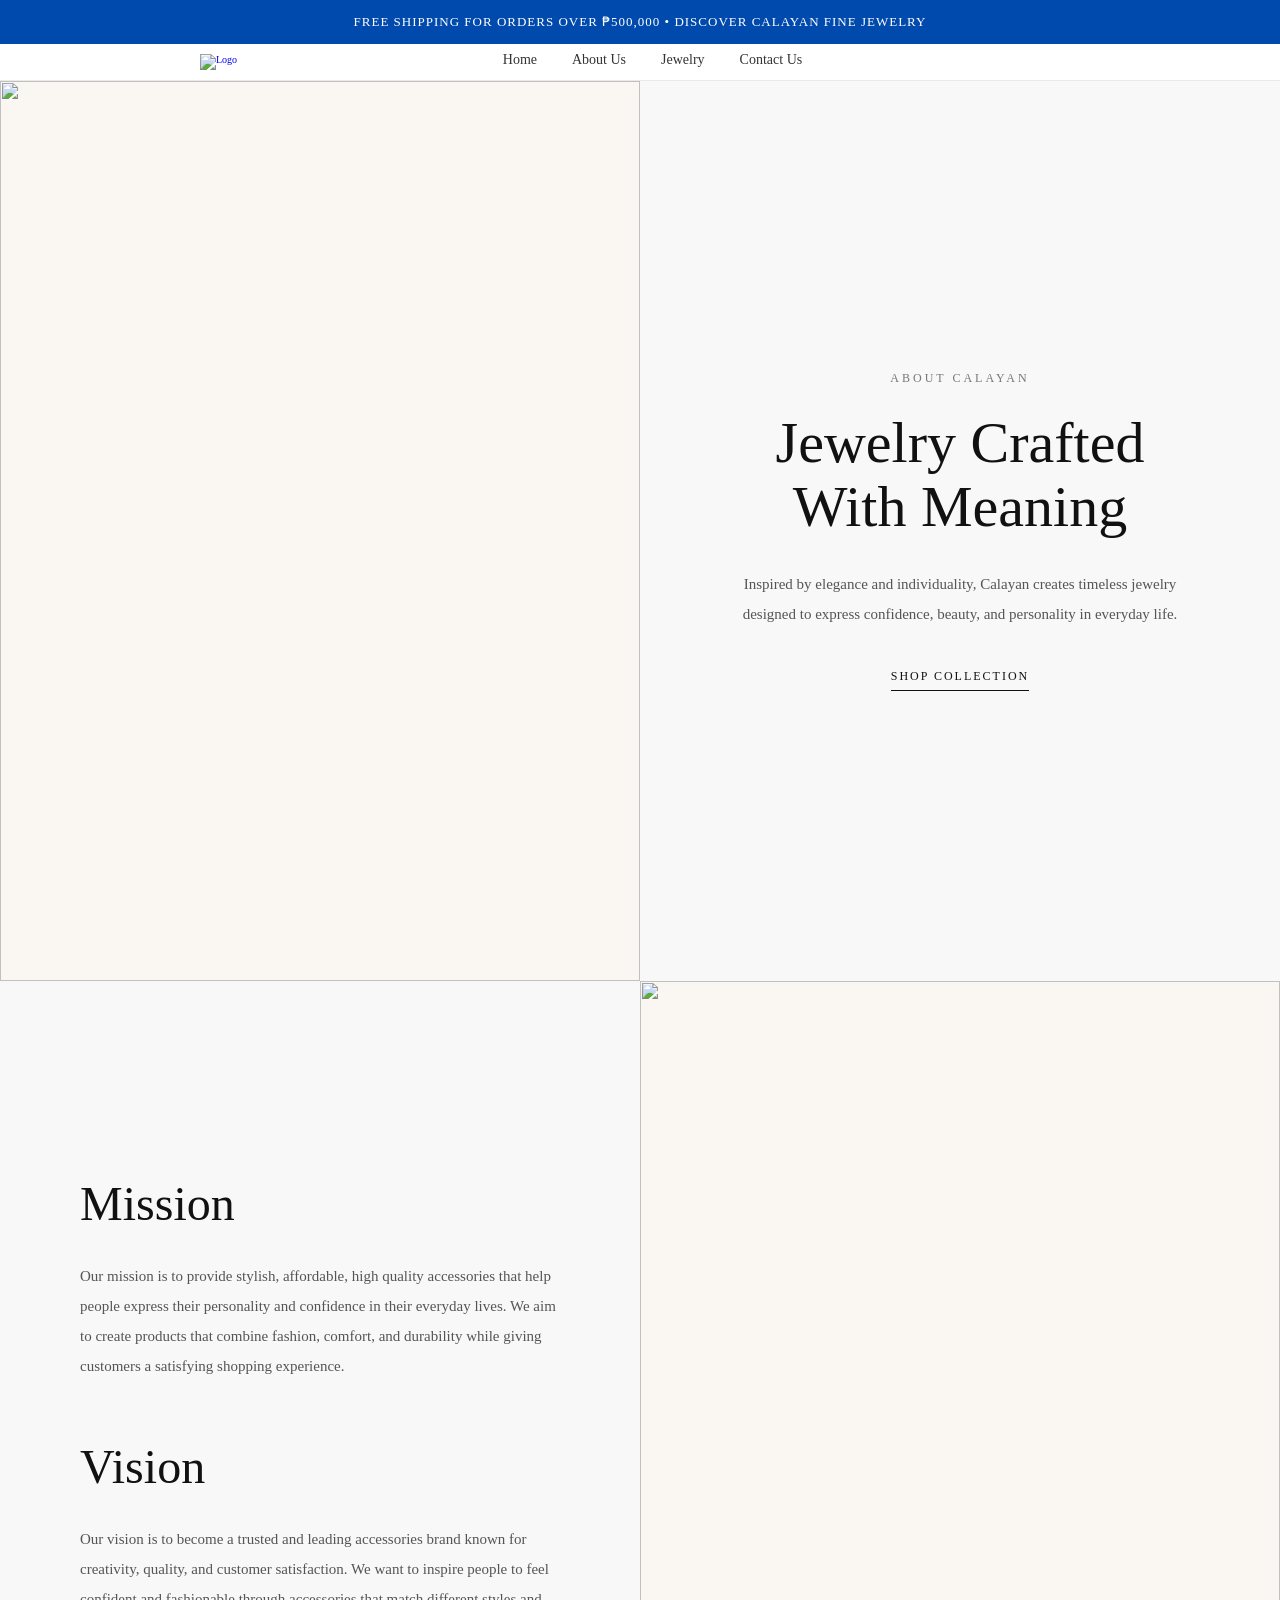
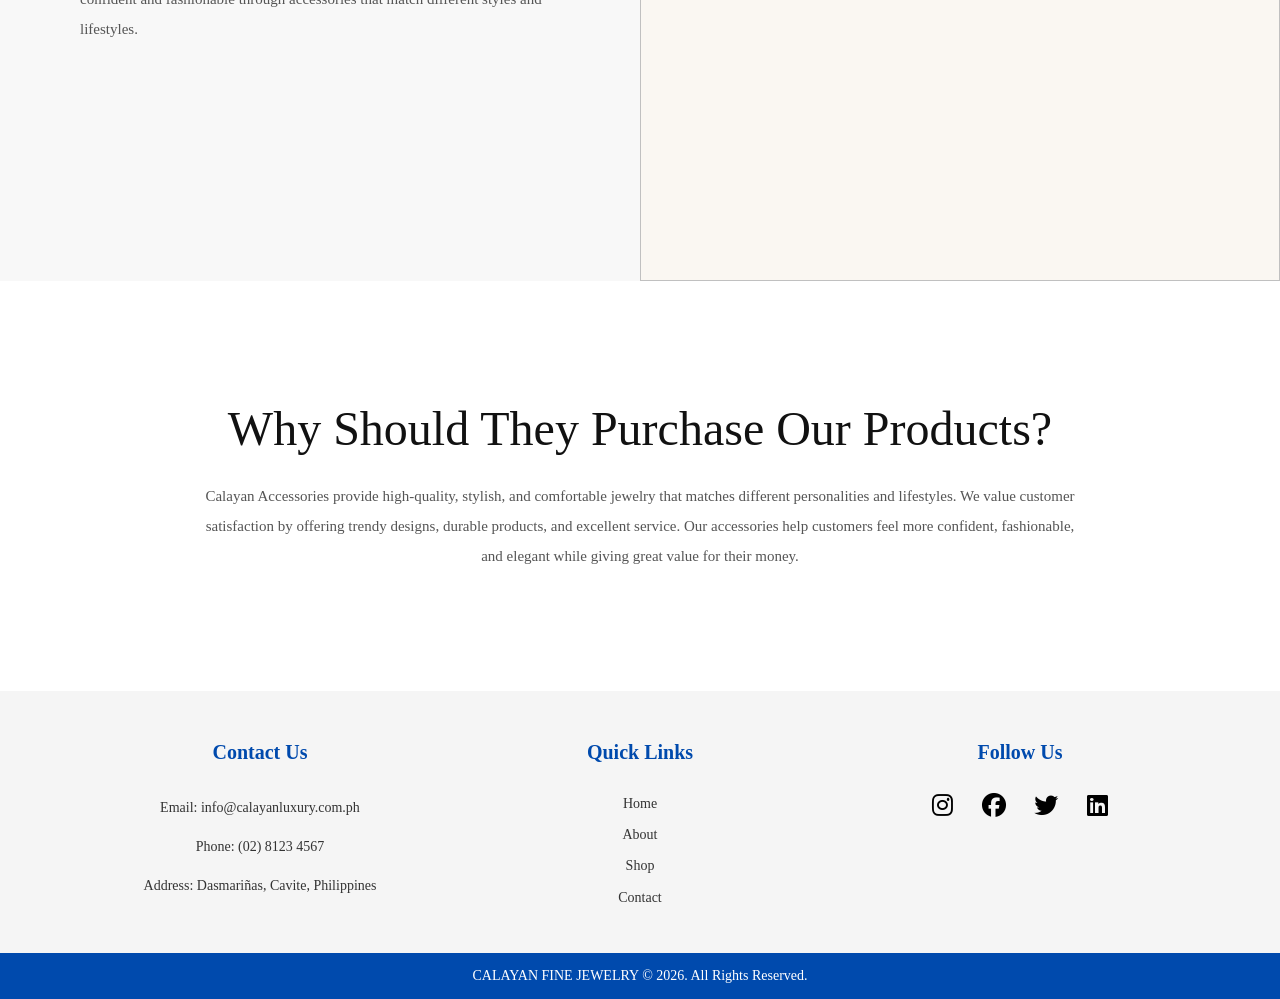
==== about.html @ 5cebfb94 "added files" ====
<!doctype html>
<html lang="en">
  <head>
    <meta charset="UTF-8" />
    <meta name="viewport" content="width=device-width, initial-scale=1.0" />
    <link
      rel="stylesheet"
      href="https://cdnjs.cloudflare.com/ajax/libs/font-awesome/6.7.2/css/all.min.css"
    />
    <title>About Us</title>

    <style>
      *,
      *::before,
      *::after {
        box-sizing: border-box;
      }

      * {
        margin: 0;
        padding: 0;
        font-family: Verdana;
        outline: none;
        border: none;
        text-decoration: none;
      }

      html {
        font-size: 62.5%;
        overflow-x: hidden;
        scroll-behavior: smooth;
        scroll-padding-top: 110px;
      }

      body {
        background-color: #faf7f2;
      }

      .bars {
        background: #004aad;
        color: white;
        text-align: center;
        padding: 14px 20px;
        font-size: 13px;
        letter-spacing: 1px;
        font-weight: 540;
      }

      header {
        top: 0;
        left: 0;
        right: 0;
        z-index: 1000;
        padding: 10px 200px;
        display: flex;
        align-items: center;
        border-bottom: 0.2px solid #cccccc6c;
        position: relative;
        background: #fff;
      }

      header .logo {
        display: flex;
        align-items: center;
      }

      header .logo img {
        width: 200px;
        display: block;
      }

      header .navbar {
        position: absolute;
        left: 50%;
        transform: translateX(-50%);
        display: flex;
        align-items: center;
        gap: 10px;
      }

      header .navbar a {
        font-size: 14px;
        margin-left: 25px;
        transition: 0.3s ease;
        border-bottom: 2px solid transparent;
        padding-bottom: 2px;
        color: #333;
        text-decoration: none;
      }

      header .navbar a:hover {
        border-bottom: 2px solid #175c8e;
      }

      header .icons #menu-bar {
        height: 20px;
        line-height: 30px;
        width: 70px;
        font-size: 25px;
        margin-right: 8px;
        border-radius: 5px;
        text-align: center;
        display: none;
        cursor: pointer;
      }

      header .icons #menu-bar:hover {
        color: #175c8e;
      }

      .about-block {
        min-height: 100vh;
        display: grid;
        grid-template-columns: 1fr 1fr;
      }

      .about-image img {
        width: 100%;
        height: 100%;
        object-fit: cover;
        display: block;
      }

      .about-content {
        background: #f8f8f8;
        display: flex;
        justify-content: center;
        align-items: center;
        padding: 80px;
      }

      .content-wrapper {
        max-width: 500px;
        text-align: center;
      }

      .small-title {
        display: block;
        font-size: 12px;
        letter-spacing: 3px;
        color: #777;
        margin-bottom: 25px;
      }

      .content-wrapper h1 {
        font-size: 58px;
        font-weight: 400;
        line-height: 1.1;
        margin-bottom: 30px;
        font-family: Georgia, serif;
        color: #111;
      }

      .content-wrapper h2 {
        font-size: 48px;
        font-weight: 400;
        line-height: 1.1;
        margin-bottom: 30px;
        font-family: Georgia, serif;
        color: #111;
      }

      .content-wrapper p {
        font-size: 15px;
        line-height: 2;
        color: #555;
        margin-bottom: 40px;
      }

      .about-btn {
        display: inline-block;
        color: #111;
        font-size: 12px;
        letter-spacing: 2px;
        border-bottom: 1px solid #111;
        padding-bottom: 6px;
        text-decoration: none;
        transition: 0.3s;
      }

      .about-btn:hover {
        opacity: 0.6;
      }

      .why-section {
        padding: 120px 200px;
        background: #fff;
        text-align: center;
      }

      .why-box {
        max-width: 900px;
        justify-content: center;
        margin: 0 auto;
      }

      .why-box h2 {
        font-size: 48px;
        font-family: Georgia, serif;
        font-weight: 400;
        margin-bottom: 25px;
        color: #111;
      }

      .why-box p {
        font-size: 15px;
        line-height: 2;
        color: #555;
      }

      footer {
        padding-top: 50px;
        background: #f5f5f5;
      }

      .foot {
        width: 90%;
        max-width: 1140px;
        margin: auto;
        display: flex;
        justify-content: space-between;
        flex-wrap: wrap;
      }

      .footer-content {
        flex: 1;
        min-width: 250px;
        padding: 0 20px;
        text-align: center;
      }

      .footer-content h3 {
        color: #004aad;
        font-size: 20px;
        margin-bottom: 24px;
        text-align: center;
      }

      .footer-content p,
      .footer-content a {
        color: #333;
        font-size: 14px;
        line-height: 1.8;
      }

      .footer-content p {
        padding: 7px 0;
      }

      .footer-content ul {
        text-align: center;
      }

      .list {
        padding: 0;
      }

      .list li {
        width: auto;
        text-align: center;
        list-style: none;
        position: relative;
        padding: 3px 0;
      }

      .list a {
        color: #333;
        transition: 0.3s;
      }

      .list a:hover {
        color: #004aad;
      }

      .list li::before {
        content: "";
        position: absolute;
        transform: translate(-50%, -50%);
        left: 50%;
        top: 100%;
        width: 0;
        height: 2px;
        background: #004aad;
        transition-duration: 0.4s;
      }

      .list li:hover::before {
        width: 60px;
      }

      .socials {
        text-align: center;
        padding: 0;
        margin-top: 10px;
      }

      .socials li {
        display: inline-block;
        text-align: center;
        padding: 5px;
        margin: 0 8px;
      }

      .socials i {
        color: #000000;
        font-size: 24px;
        transition: 0.3s;
      }

      .list a {
        text-decoration: none;
      }

      .list a:hover {
        color: #004aad;
      }

      .socials i:hover {
        color: #004aad;
      }

      .copyright {
        background: #004aad;
        text-align: center;
        padding: 15px 0;
        margin-top: 40px;
      }

      .copyright p {
        color: white;
        font-size: 14px;
      }

      @media (max-width: 991px) {
        html {
          font-size: 55%;
        }

        header {
          padding: 10px 50px;
        }

        .why-section {
          padding: 80px 50px;
        }
      }

      @media (max-width: 768px) {
        header {
          padding: 10px 30px;
          justify-content: space-between;
          position: relative;
        }

        header .icons {
          margin-left: auto;
        }

        header .icons #menu-bar {
          display: inline-block;
        }

        header .navbar {
          position: absolute;
          top: 100%;
          left: 0;
          right: 0;

          transform: none;

          background: white;
          flex-direction: column;
          align-items: stretch;
          gap: 0;

          z-index: 1000;

          transition: 0.2s linear;
          clip-path: polygon(0 0, 100% 0, 100% 0, 0 0);
        }

        header .navbar.active {
          clip-path: polygon(0 0, 100% 0, 100% 100%, 0 100%);
        }

        header .navbar a {
          display: block;
          width: 100%;
          padding: 15px;
          margin: 0;
          background: whitesmoke;
          border-bottom: 1px solid #ddd;
        }

        .about-block {
          grid-template-columns: 1fr;
        }

        .about-content {
          padding: 50px 30px;
        }

        .content-wrapper h1 {
          font-size: 42px;
        }

        .content-wrapper h2 {
          font-size: 36px;
        }

        .why-section {
          padding: 60px 30px;
        }

        .why-box h2 {
          font-size: 36px;
        }
      }

      @media (max-width: 450px) {
        html {
          font-size: 50%;
        }

        header {
          padding: 10px 15px;
        }

        header .logo img {
          width: 150px;
        }

        .about-content {
          padding: 40px 20px;
        }

        .content-wrapper h1 {
          font-size: 32px;
        }

        .content-wrapper h2 {
          font-size: 28px;
        }

        .why-box h2 {
          font-size: 28px;
        }

        .why-section {
          padding: 50px 20px;
        }
      }
    </style>
  </head>

  <body>
    <div class="bars">
      FREE SHIPPING FOR ORDERS OVER ₱500,000 • DISCOVER CALAYAN FINE JEWELRY
    </div>

    <header>
      <a href="index.html" class="logo">
        <img src="images/calayan.png" alt="Logo" />
      </a>

      <nav class="navbar">
        <a href="index.html">Home</a>
        <a href="about.html">About Us</a>
        <a href="shop.html">Jewelry</a>
        <a href="contact.html">Contact Us</a>
      </nav>

      <div class="icons">
        <div id="menu-bar" class="fas fa-bars"></div>
      </div>
    </header>

    <section class="about-block">
      <div class="about-image">
        <img src="images/img1.jpg" alt="" />
      </div>

      <div class="about-content">
        <div class="content-wrapper">
          <span class="small-title"> ABOUT CALAYAN </span>

          <h1>Jewelry Crafted With Meaning</h1>

          <p>
            Inspired by elegance and individuality, Calayan creates timeless
            jewelry designed to express confidence, beauty, and personality in
            everyday life.
          </p>

          <a href="shop.html" class="about-btn"> SHOP COLLECTION </a>
        </div>
      </div>
    </section>

    <section class="about-block">
      <div class="about-content">
        <div class="content-wrapper">
          <h2 style="text-align: left">Mission</h2>

          <p style="text-align: left">
            Our mission is to provide stylish, affordable, high quality
            accessories that help people express their personality and
            confidence in their everyday lives. We aim to create products that
            combine fashion, comfort, and durability while giving customers a
            satisfying shopping experience.
          </p>

          <h2 style="margin-top: 60px; text-align: left">Vision</h2>

          <p style="text-align: left">
            Our vision is to become a trusted and leading accessories brand
            known for creativity, quality, and customer satisfaction. We want to
            inspire people to feel confident and fashionable through accessories
            that match different styles and lifestyles.
          </p>
        </div>
      </div>

      <div class="about-image">
        <img src="images/img2.jpg" alt="" />
      </div>
    </section>

    <section class="why-section">
      <div class="why-box">
        <h2>Why Should They Purchase Our Products?</h2>

        <p>
          Calayan Accessories provide high-quality, stylish, and comfortable
          jewelry that matches different personalities and lifestyles. We value
          customer satisfaction by offering trendy designs, durable products,
          and excellent service. Our accessories help customers feel more
          confident, fashionable, and elegant while giving great value for their
          money.
        </p>
      </div>
    </section>

    <footer>
      <div class="foot">
        <div class="footer-content">
          <h3>Contact Us</h3>
          <p>Email: info@calayanluxury.com.ph</p>
          <p>Phone: (02) 8123 4567</p>
          <p>Address: Dasmariñas, Cavite, Philippines</p>
        </div>

        <div class="footer-content">
          <h3>Quick Links</h3>
          <ul class="list">
            <li>
              <a href="index.html">Home</a>
            </li>
            <li>
              <a href="about.html">About</a>
            </li>
            <li>
              <a href="shop.html">Shop</a>
            </li>
            <li>
              <a href="contact.html">Contact</a>
            </li>
          </ul>
        </div>

        <div class="footer-content">
          <h3>Follow Us</h3>
          <ul class="socials">
            <li>
              <a href="#"><i class="fab fa-instagram"></i></a>
            </li>
            <li>
              <a href="#"><i class="fab fa-facebook"></i></a>
            </li>
            <li>
              <a href="#"><i class="fab fa-twitter"></i></a>
            </li>
            <li>
              <a href="#"><i class="fab fa-linkedin"></i></a>
            </li>
          </ul>
        </div>
      </div>

      <div class="copyright">
        <p>CALAYAN FINE JEWELRY © 2026. All Rights Reserved.</p>
      </div>
    </footer>

    <script>
      let menu = document.querySelector("#menu-bar");
      let navbar = document.querySelector(".navbar");

      menu.onclick = () => {
        navbar.classList.toggle("active");
        menu.classList.toggle("fa-times");
      };

      window.onscroll = () => {
        navbar.classList.remove("active");
        menu.classList.remove("fa-times");
      };
    </script>
  </body>
</html>
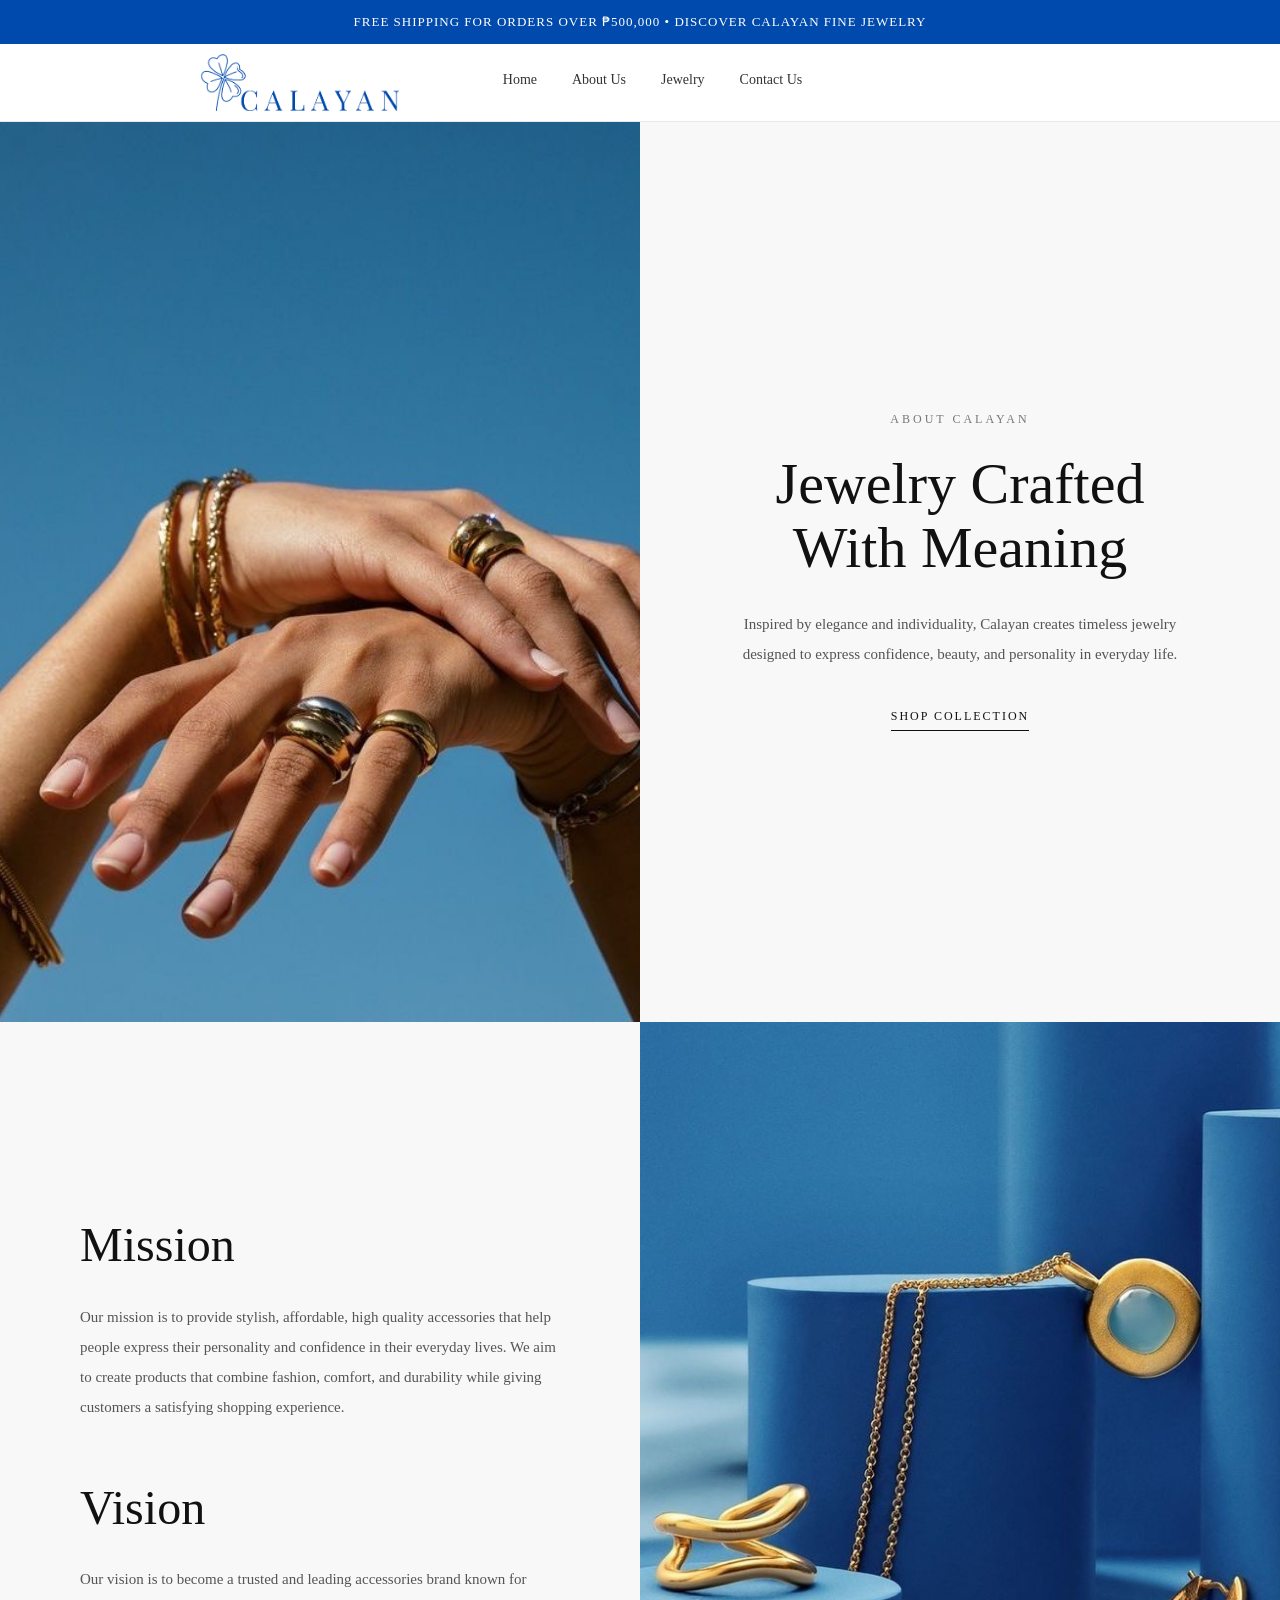
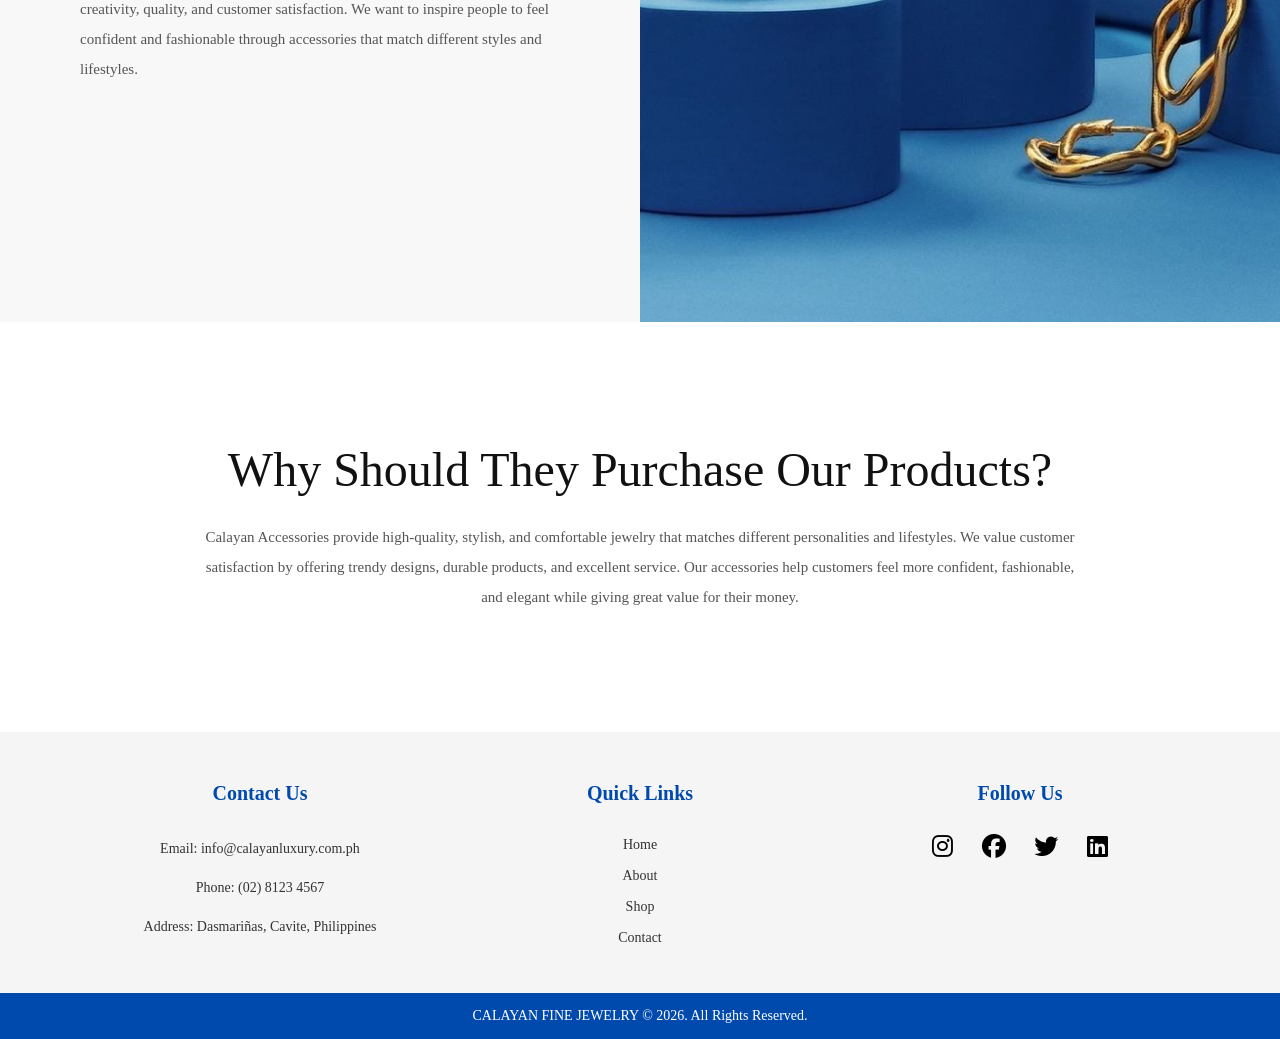
==== commit 4d38e183: "edited image The HTML structure and styles for the About Us page have been restored, ensuring proper" ====
--- a/about.html
+++ b/about.html
@@ -477,7 +477,7 @@
 
     <section class="about-block">
       <div class="about-image">
-        <img src="images/img1.jpg" alt="" />
+        <img src="images/img1.JPG" alt="" />
       </div>
 
       <div class="about-content">
@@ -522,7 +522,7 @@
       </div>
 
       <div class="about-image">
-        <img src="images/img2.jpg" alt="" />
+        <img src="images/img2.JPG" alt="" />
       </div>
     </section>
 
